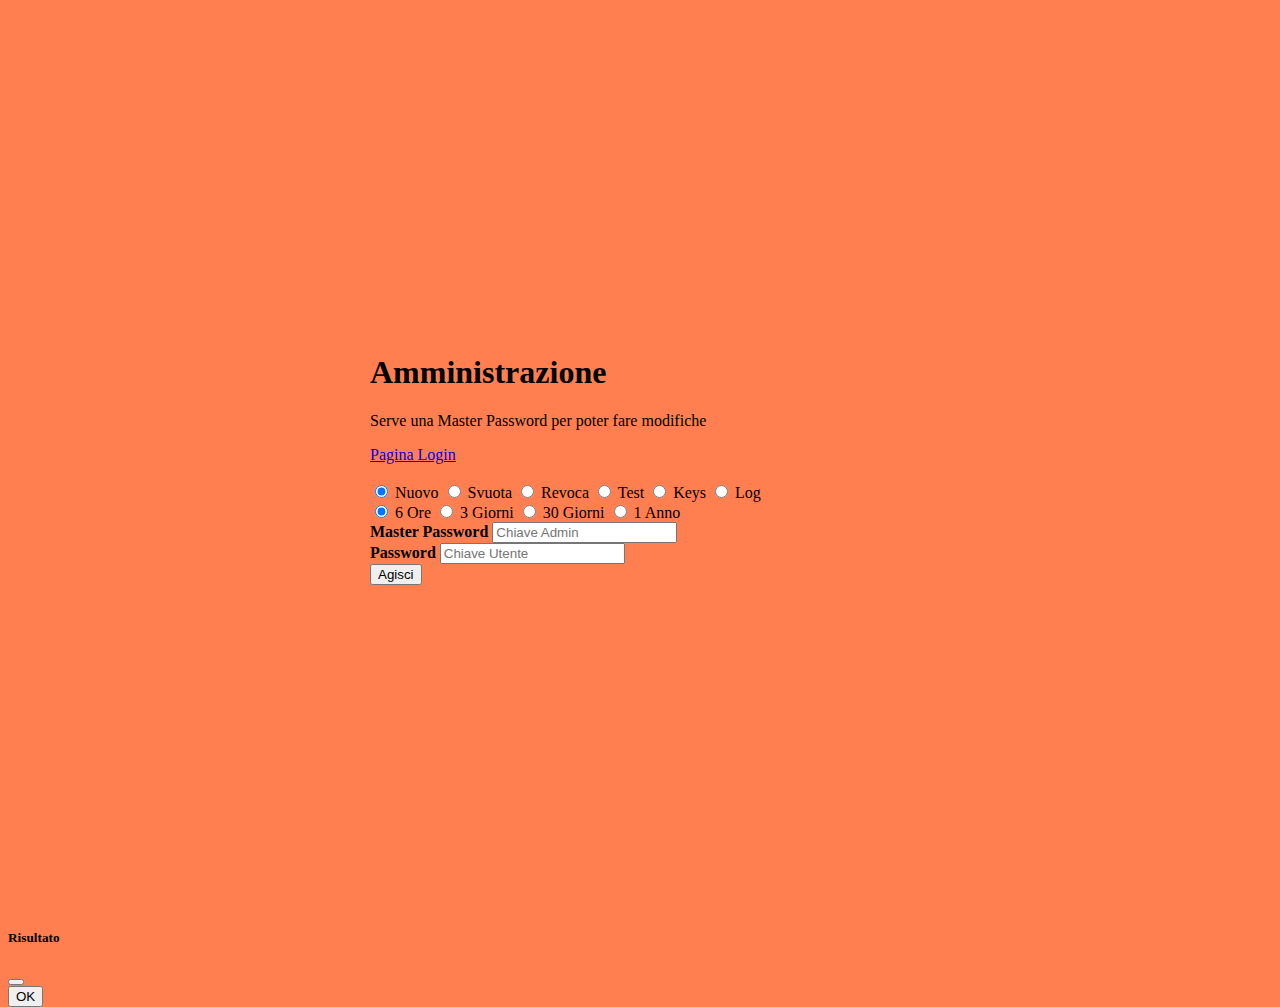
==== frontend/admin.html @ bbd1cb72 "Imported old frontend, started api migration" ====
<!DOCTYPE html>
<html>

<head>
    <meta charset="UTF-8" name="viewport" content="width=device-width, initial-scale=1, shrink-to-fit=no">
    <title>PortoneNet</title>
    <link href="https://cdn.jsdelivr.net/npm/bootstrap@5.0.1/dist/css/bootstrap.min.css" rel="stylesheet" integrity="sha384-+0n0xVW2eSR5OomGNYDnhzAbDsOXxcvSN1TPprVMTNDbiYZCxYbOOl7+AMvyTG2x" crossorigin="anonymous">

    <link rel="stylesheet" href="css/olliout.css">
    <link rel="stylesheet" href="css/loader.css">
    <link rel="icon" href="favicon.ico" />
</head>

<body style="background-color: CORAL;">
    <div class="container">
        <div class="inner-container">
            <br>
            <!-- Welcome card -->
            <div class="card text-center">
                <div class="card-body bg-transparent">
                    <h1 class="card-title">Amministrazione</h1>
                    <p class="card-text">Serve una Master Password per poter fare modifiche</p>
                    <p id="rtc"></p>
                    <a href="index.html" class="mt-2 btn btn-warning" title="Magari funziona">Pagina Login</a>
                </div>
            </div>

            <br>

            <!-- Mode -->
            <div class="row">
                <div class="btn-group" role="group">
                    <input type="radio" class="btn-check" name="btnradio1" id="btnNuovo" autocomplete="off" checked>
                    <label class="btn btn-secondary" for="btnNuovo">Nuovo</label>

                    <input type="radio" class="btn-check" name="btnradio1" id="btnSvuota" autocomplete="off">
                    <label class="btn btn-secondary" for="btnSvuota">Svuota</label>

                    <input type="radio" class="btn-check" name="btnradio1" id="btnRevoca" autocomplete="off">
                    <label class="btn btn-secondary" for="btnRevoca">Revoca</label>

                    <input type="radio" class="btn-check" name="btnradio1" id="btnTest" autocomplete="off">
                    <label class="btn btn-secondary" for="btnTest">Test</label>

                    <input type="radio" class="btn-check" name="btnradio1" id="btnKeys" autocomplete="off">
                    <label class="btn btn-secondary" for="btnKeys">Keys</label>

                    <input type="radio" class="btn-check" name="btnradio1" id="btnLog" autocomplete="off">
                    <label class="btn btn-secondary" for="btnLog">Log</label>
                </div>

                <!-- Password time validity -->
                <div class="btn-group mt-3" role="group" id="oreGroup">
                    <input type="radio" class="btn-check" name="btnradio2" id="btn6Ore" autocomplete="off" checked>
                    <label class="btn btn-secondary" for="btn6Ore">6 Ore</label>

                    <input type="radio" class="btn-check" name="btnradio2" id="btn3Giorni" autocomplete="off">
                    <label class="btn btn-secondary" for="btn3Giorni">3 Giorni</label>

                    <input type="radio" class="btn-check" name="btnradio2" id="btn30Giorni" autocomplete="off">
                    <label class="btn btn-secondary" for="btn30Giorni">30 Giorni</label>

                    <input type="radio" class="btn-check" name="btnradio2" id="btn1Anno" autocomplete="off">
                    <label class="btn btn-secondary" for="btn1Anno">1 Anno</label>
                </div>

                <!-- Administrator inputs -->
                <div class="mt-2" id="adminpassword">
                    <label for="MP" class="col-form-label">
                        <b>Master Password</b>
                    </label>
                    <input type="password" class="form-control" name="ak" id="MP" placeholder="Chiave Admin">
                </div>

                <!-- User inputs -->
                <div class="mt-2" id="userpassword">
                    <label for="userkey" class="mt-2 col-form-label">
                        <b>Password</b>
                    </label>
                    <input type="password" class="form-control" name="k" id="userkey" placeholder="Chiave Utente">
                </div>

                <!-- Confirm button -->
                <div class="mt-2 d-grid gap-2">
                    <button type="button" class="btn btn-success btn-lg" id="submit">Agisci</button>
                </div>
            </div>

            <ol class="list-group my-3" id="list" type="hidden"></ol>
        </div>
    </div>

    <!-- Modal  -->
    <div class="modal fade" id="open" tabindex="-1" role="dialog">
        <div class="modal-dialog" role="document">
            <div class="modal-content">
                <div class="modal-header">
                    <h5 class="modal-title">Risultato</h5>
                    <button type="button" class="btn-close" data-bs-dismiss="modal" aria-label="Close"></button>
                </div>
                <div class="modal-body" id="bodyMod"></div>
                <div class="modal-footer">
                    <button type="button" class="btn btn-secondary" data-bs-dismiss="modal">OK</button>
                </div>
            </div>
        </div>
    </div>

    <div id="loader"></div>

    <script src="https://cdn.jsdelivr.net/npm/bootstrap@5.0.1/dist/js/bootstrap.bundle.min.js" integrity="sha384-gtEjrD/SeCtmISkJkNUaaKMoLD0//ElJ19smozuHV6z3Iehds+3Ulb9Bn9Plx0x4" crossorigin="anonymous"></script>
    <script src="js/admin.js"></script>
</body>

</html>
---- frontend/css/olliout.css ----
html,
body {
	height: 100%;            
}

.container {
	display: table;
	width: 100%;
	height: 100%;
	min-height: 100%;
	max-width: 540px;
	margin: auto;
}

.inner-container {
	display: table-cell;
	vertical-align: middle;
	max-width: 540px;
	margin: auto;
}
---- frontend/css/loader.css ----
/* Center the loader */
#loader {
  position: absolute;
  left: 50%;
  top: 50%;
  z-index: 1;
  width: 150px;
  height: 150px;
  margin: -75px 0 0 -75px;
  border: 16px solid #f3f3f3;
  border-radius: 50%;
    border-top: 16px solid blue;
  border-right: 16px solid green;
  border-bottom: 16px solid red;
  border-left: 16px solid yellow;
  width: 120px;
  height: 120px;
  -webkit-animation: spin 2s linear infinite;
  animation: spin 2s linear infinite;
  display:none;
}

@-webkit-keyframes spin {
  0% { -webkit-transform: rotate(0deg); }
  100% { -webkit-transform: rotate(360deg); }
}

@keyframes spin {
  0% { transform: rotate(0deg); }
  100% { transform: rotate(360deg); }
}
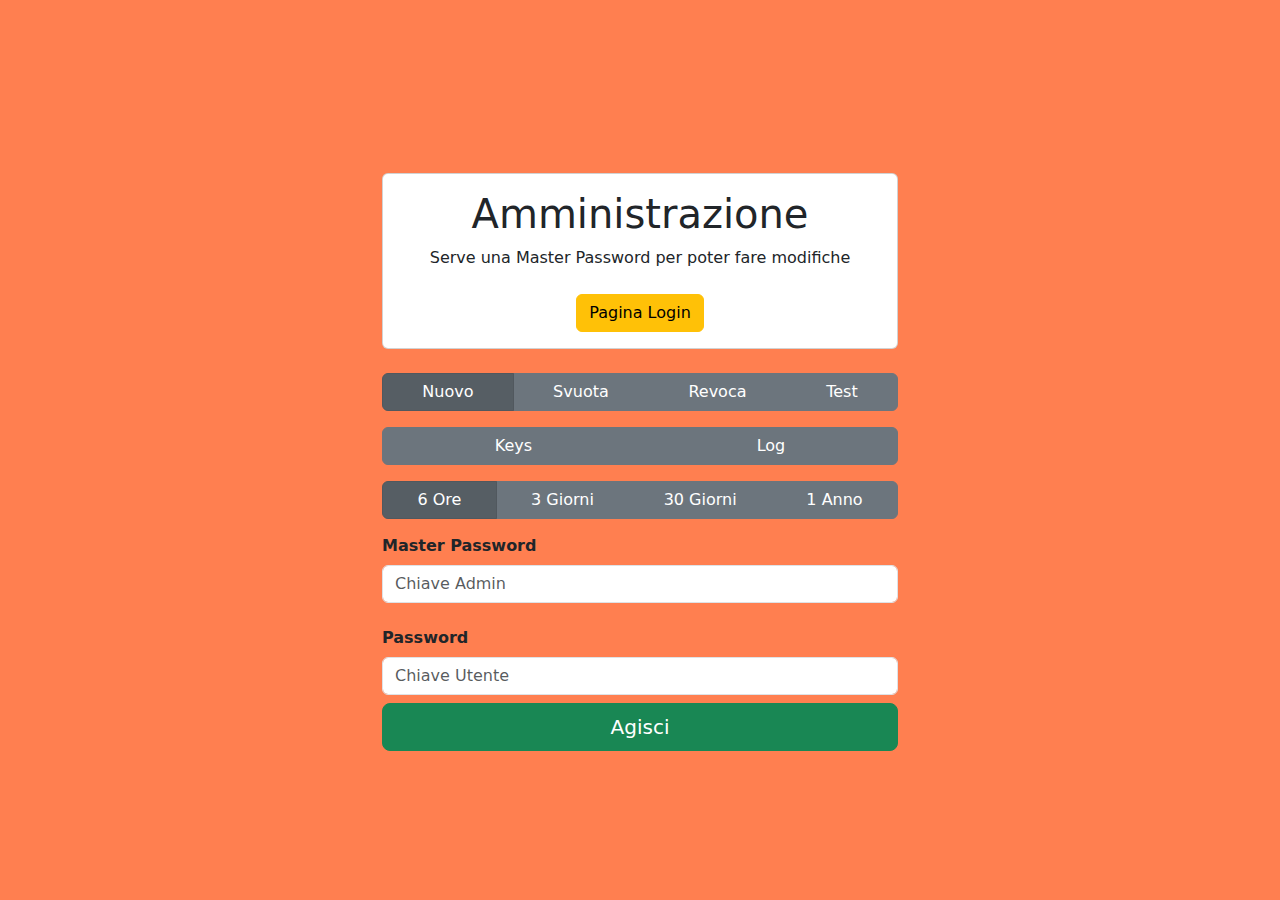
==== commit d10bcae8: "API call to open door" ====
--- a/frontend/admin.html
+++ b/frontend/admin.html
@@ -4,7 +4,8 @@
 <head>
     <meta charset="UTF-8" name="viewport" content="width=device-width, initial-scale=1, shrink-to-fit=no">
     <title>PortoneNet</title>
-    <link href="https://cdn.jsdelivr.net/npm/bootstrap@5.0.1/dist/css/bootstrap.min.css" rel="stylesheet" integrity="sha384-+0n0xVW2eSR5OomGNYDnhzAbDsOXxcvSN1TPprVMTNDbiYZCxYbOOl7+AMvyTG2x" crossorigin="anonymous">
+    <link href="https://cdn.jsdelivr.net/npm/bootstrap@5.3.3/dist/css/bootstrap.min.css" rel="stylesheet"
+        integrity="sha384-QWTKZyjpPEjISv5WaRU9OFeRpok6YctnYmDr5pNlyT2bRjXh0JMhjY6hW+ALEwIH" crossorigin="anonymous">
 
     <link rel="stylesheet" href="css/olliout.css">
     <link rel="stylesheet" href="css/loader.css">
@@ -42,9 +43,12 @@
                     <input type="radio" class="btn-check" name="btnradio1" id="btnTest" autocomplete="off">
                     <label class="btn btn-secondary" for="btnTest">Test</label>
 
+                </div>
+                
+                <div class="btn-group mt-3" role="group">
                     <input type="radio" class="btn-check" name="btnradio1" id="btnKeys" autocomplete="off">
                     <label class="btn btn-secondary" for="btnKeys">Keys</label>
-
+    
                     <input type="radio" class="btn-check" name="btnradio1" id="btnLog" autocomplete="off">
                     <label class="btn btn-secondary" for="btnLog">Log</label>
                 </div>
@@ -108,7 +112,9 @@
 
     <div id="loader"></div>
 
-    <script src="https://cdn.jsdelivr.net/npm/bootstrap@5.0.1/dist/js/bootstrap.bundle.min.js" integrity="sha384-gtEjrD/SeCtmISkJkNUaaKMoLD0//ElJ19smozuHV6z3Iehds+3Ulb9Bn9Plx0x4" crossorigin="anonymous"></script>
+    <script src="https://cdn.jsdelivr.net/npm/bootstrap@5.3.3/dist/js/bootstrap.bundle.min.js"
+        integrity="sha384-YvpcrYf0tY3lHB60NNkmXc5s9fDVZLESaAA55NDzOxhy9GkcIdslK1eN7N6jIeHz"
+        crossorigin="anonymous"></script>
     <script src="js/admin.js"></script>
 </body>
 
